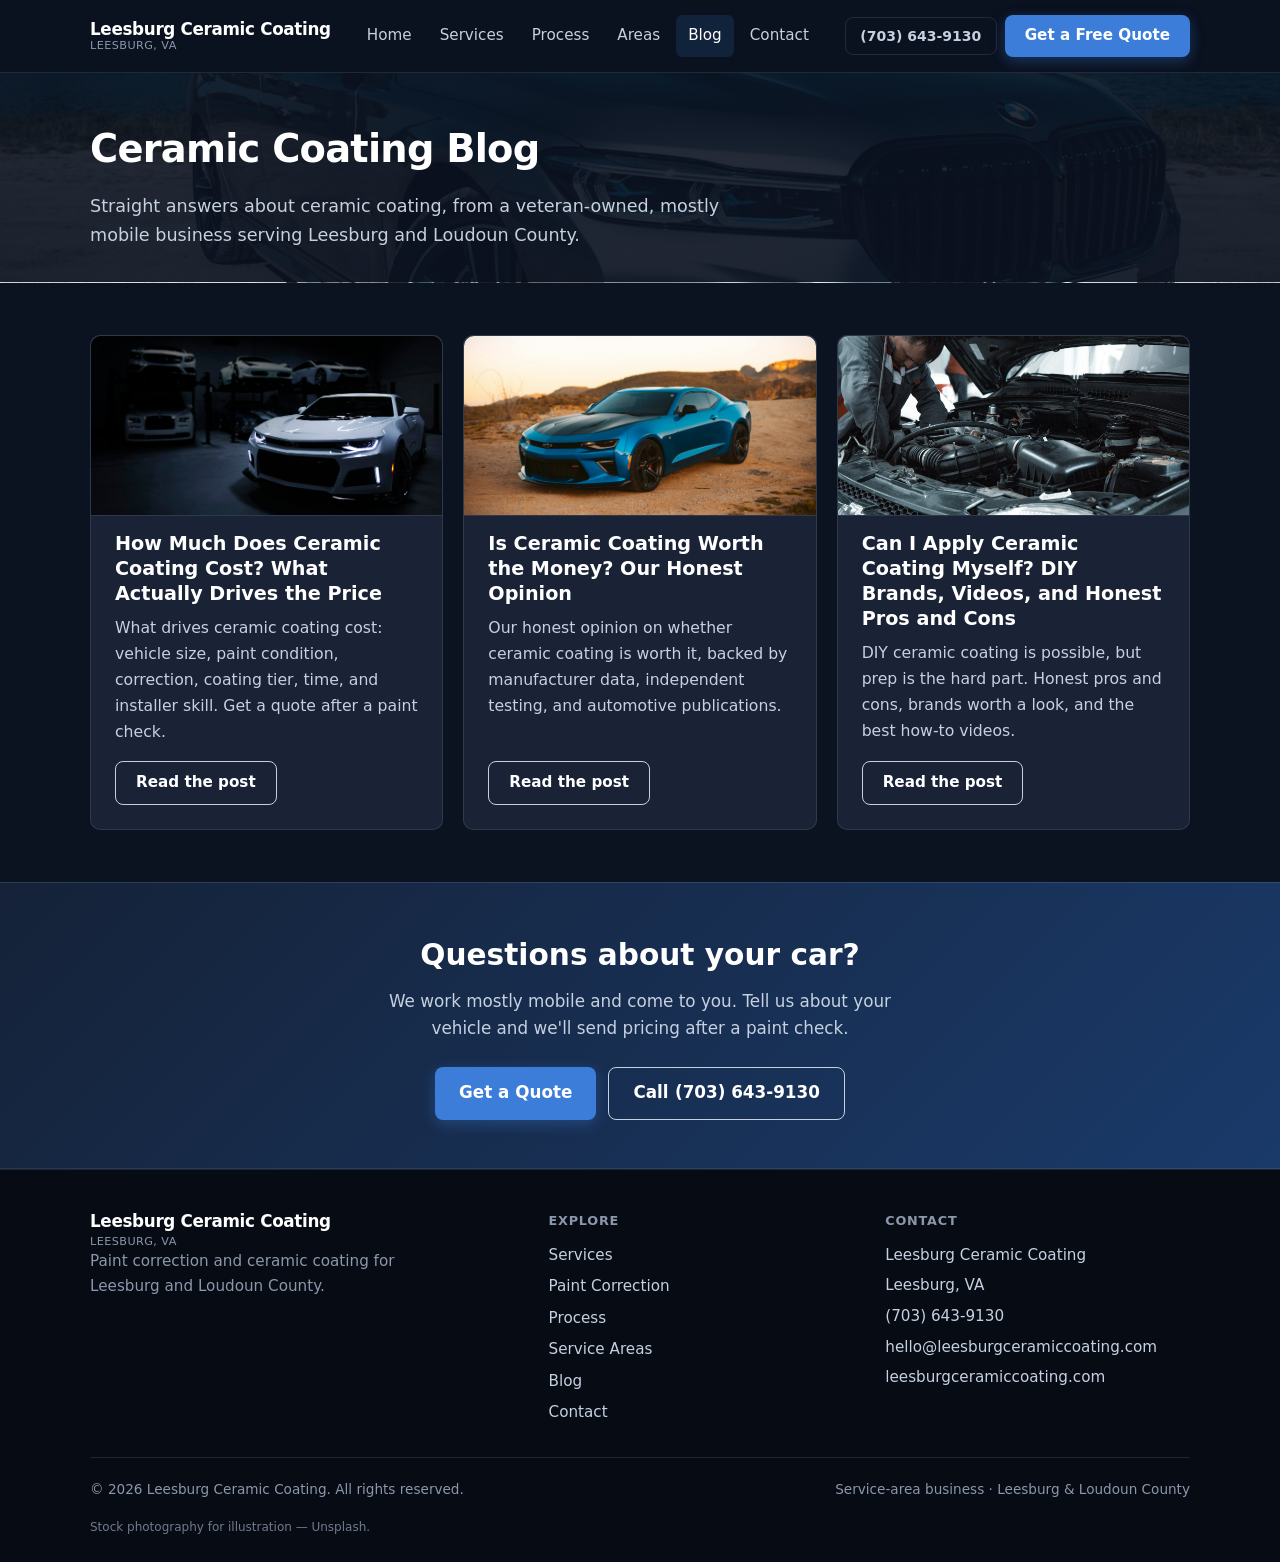
==== blog/index.html @ 0f0b4141 "Add blog section (3 posts), Blog nav/footer links, sitemap, related reading, hero path fix - /blog/ " ====
<!DOCTYPE html>
<html lang="en">
<head>
  <meta charset="UTF-8">
  <meta name="viewport" content="width=device-width, initial-scale=1">
  <title>Ceramic Coating Blog | Leesburg Ceramic Coating</title>
  <meta name="description" content="Straight answers on ceramic coating from Bert, owner of a veteran-owned, mostly mobile business serving Leesburg and Loudoun County, VA.">
  <link rel="canonical" href="https://leesburgceramiccoating.com/blog/">
  <meta property="og:type" content="website">
  <meta property="og:title" content="Ceramic Coating Blog | Leesburg Ceramic Coating">
  <meta property="og:description" content="Straight answers on ceramic coating from Bert, owner of a veteran-owned, mostly mobile business serving Leesburg and Loudoun County, VA.">
  <meta property="og:url" content="https://leesburgceramiccoating.com/blog/">
  <meta property="og:site_name" content="Leesburg Ceramic Coating">
  <link rel="icon" href="/favicon.svg" type="image/svg+xml">
  <link rel="stylesheet" href="/css/styles.css">
  <script type="application/ld+json">
  {
    "@context": "https://schema.org",
    "@type": "Blog",
    "name": "Leesburg Ceramic Coating Blog",
    "url": "https://leesburgceramiccoating.com/blog/",
    "publisher": {
      "@type": "Organization",
      "name": "Leesburg Ceramic Coating",
      "url": "https://leesburgceramiccoating.com/"
    },
    "blogPost": [
      {
        "@type": "BlogPosting",
        "headline": "How Much Does Ceramic Coating Cost? What Actually Drives the Price",
        "url": "https://leesburgceramiccoating.com/blog/how-much-does-ceramic-coating-cost/",
        "datePublished": "2026-10-01"
      },
      {
        "@type": "BlogPosting",
        "headline": "Is Ceramic Coating Worth the Money? Our Honest Opinion",
        "url": "https://leesburgceramiccoating.com/blog/is-ceramic-coating-worth-the-money/",
        "datePublished": "2026-10-01"
      },
      {
        "@type": "BlogPosting",
        "headline": "Can I Apply Ceramic Coating Myself? DIY Brands, Videos, and Honest Pros and Cons",
        "url": "https://leesburgceramiccoating.com/blog/can-i-apply-ceramic-coating-myself/",
        "datePublished": "2026-10-01"
      }
    ]
  }
  </script>
</head>
<body>
  <header class="site-header">
    <div class="container header-inner">
      <a class="logo" href="/">Leesburg Ceramic Coating<span>Leesburg, VA</span></a>
      <button class="nav-toggle" type="button" aria-expanded="false" aria-controls="main-nav">Menu</button>
      <nav class="main-nav" id="main-nav" aria-label="Primary">
        <a href="/index.html">Home</a>
        <a href="/services.html">Services</a>
        <a href="/process.html">Process</a>
        <a href="/areas.html">Areas</a>
        <a href="/blog/" aria-current="page">Blog</a>
        <a href="/contact.html">Contact</a>
      </nav>
      <div class="header-cta">
        <a class="btn btn-ghost js-phone-link js-phone" href="tel:+17036439130">(703) 643-9130</a>
        <a class="btn btn-primary" href="/contact.html">Get a Free Quote</a>
      </div>
    </div>
  </header>

  <main>
    <section class="page-hero page-hero--photo" style="--page-hero-bg: url('/images/detailing-cloth.jpg')">
      <div class="container">
        <h1>Ceramic Coating Blog</h1>
        <p>Straight answers about ceramic coating, from a veteran-owned, mostly mobile business serving Leesburg and Loudoun County.</p>
      </div>
    </section>

    <section class="section">
      <div class="container">
        <div class="grid-3">
          <article class="card blog-card">
            <div class="card-img"><img src="/images/black-gloss.jpg" alt="" width="600" height="360" loading="lazy"></div>
            <h2><a href="/blog/how-much-does-ceramic-coating-cost/">How Much Does Ceramic Coating Cost? What Actually Drives the Price</a></h2>
            <p>What drives ceramic coating cost: vehicle size, paint condition, correction, coating tier, time, and installer skill. Get a quote after a paint check.</p>
            <a class="btn btn-outline" href="/blog/how-much-does-ceramic-coating-cost/">Read the post</a>
          </article>
          <article class="card blog-card">
            <div class="card-img"><img src="/images/water-beads.jpg" alt="" width="600" height="360" loading="lazy"></div>
            <h2><a href="/blog/is-ceramic-coating-worth-the-money/">Is Ceramic Coating Worth the Money? Our Honest Opinion</a></h2>
            <p>Our honest opinion on whether ceramic coating is worth it, backed by manufacturer data, independent testing, and automotive publications.</p>
            <a class="btn btn-outline" href="/blog/is-ceramic-coating-worth-the-money/">Read the post</a>
          </article>
          <article class="card blog-card">
            <div class="card-img"><img src="/images/polish-work.jpg" alt="" width="600" height="360" loading="lazy"></div>
            <h2><a href="/blog/can-i-apply-ceramic-coating-myself/">Can I Apply Ceramic Coating Myself? DIY Brands, Videos, and Honest Pros and Cons</a></h2>
            <p>DIY ceramic coating is possible, but prep is the hard part. Honest pros and cons, brands worth a look, and the best how-to videos.</p>
            <a class="btn btn-outline" href="/blog/can-i-apply-ceramic-coating-myself/">Read the post</a>
          </article>
        </div>
      </div>
    </section>

    <section class="cta-band">
      <div class="container">
        <h2>Questions about your car?</h2>
        <p>We work mostly mobile and come to you. Tell us about your vehicle and we'll send pricing after a paint check.</p>
        <div class="cta-actions">
          <a class="btn btn-primary btn-lg" href="/contact.html">Get a Quote</a>
          <a class="btn btn-outline btn-lg js-phone-link" href="tel:+17036439130">Call <span class="js-phone">(703) 643-9130</span></a>
        </div>
      </div>
    </section>
  </main>

  <footer class="site-footer">
    <div class="container">
      <div class="footer-grid">
        <div class="footer-brand">
          <a class="logo" href="/">Leesburg Ceramic Coating<span>Leesburg, VA</span></a>
          <p>Paint correction and ceramic coating for Leesburg and Loudoun County.</p>
        </div>
        <div class="footer-col">
          <h3>Explore</h3>
          <ul>
            <li><a href="/services.html">Services</a></li>
            <li><a href="/paint-correction.html">Paint Correction</a></li>
            <li><a href="/process.html">Process</a></li>
            <li><a href="/areas.html">Service Areas</a></li>
            <li><a href="/blog/">Blog</a></li>
            <li><a href="/contact.html">Contact</a></li>
          </ul>
        </div>
        <div class="footer-col">
          <h3>Contact</h3>
          <div class="footer-nap">
            <span>Leesburg Ceramic Coating</span>
            <span>Leesburg, VA</span>
            <a class="js-phone-link js-phone" href="tel:+17036439130">(703) 643-9130</a>
            <a href="mailto:hello@leesburgceramiccoating.com">hello@leesburgceramiccoating.com</a>
            <a href="https://leesburgceramiccoating.com">leesburgceramiccoating.com</a>
          </div>
        </div>
      </div>
      <div class="footer-bottom">
        <span>&copy; <span id="y"></span> Leesburg Ceramic Coating. All rights reserved.</span>
        <span>Service-area business · Leesburg &amp; Loudoun County</span>
        <span class="footer-attr">Stock photography for illustration — Unsplash.</span>
      </div>
    </div>
  </footer>
  <script>document.getElementById("y").textContent = new Date().getFullYear();</script>
  <script src="/js/config.js"></script>
  <script src="/js/main.js"></script>
  <script type="text/javascript" src="https://cdn.callrail.com/companies/510680444/3d581bb9ada14aea2501/12/swap.js"></script>
</body>
</html>
---- css/styles.css ----
/* Leesburg Ceramic Coating — shared styles */
:root {
  --navy: #0b1220;
  --navy-2: #121a2b;
  --charcoal: #1a2336;
  --slate: #2a3548;
  --silver: #c5d0e0;
  --accent: #3b7dd8;
  --accent-hover: #5a96e8;
  --accent-soft: rgba(59, 125, 216, 0.15);
  --white: #ffffff;
  --off-white: #f4f6f9;
  --muted: #8b97ab;
  --text: #e8edf5;
  --text-dark: #1a2336;
  --border: rgba(197, 208, 224, 0.12);
  --radius: 10px;
  --shadow: 0 8px 30px rgba(0, 0, 0, 0.35);
  --max: 1100px;
  --header-h: 72px;
  --font: "Segoe UI", system-ui, -apple-system, BlinkMacSystemFont, "Helvetica Neue", Arial, sans-serif;
}

*, *::before, *::after { box-sizing: border-box; margin: 0; padding: 0; }

html { scroll-behavior: smooth; }

body {
  font-family: var(--font);
  background: var(--navy);
  color: var(--text);
  line-height: 1.65;
  font-size: 1.05rem;
  -webkit-font-smoothing: antialiased;
}

img { max-width: 100%; display: block; }
a { color: var(--accent-hover); text-decoration: none; }
a:hover { text-decoration: underline; }
ul { list-style: none; }

.container {
  width: min(100% - 2rem, var(--max));
  margin-inline: auto;
}

/* Header */
.site-header {
  position: sticky;
  top: 0;
  z-index: 100;
  background: rgba(11, 18, 32, 0.92);
  backdrop-filter: blur(12px);
  border-bottom: 1px solid var(--border);
}

.header-inner {
  display: flex;
  align-items: center;
  justify-content: space-between;
  gap: 1rem;
  min-height: var(--header-h);
}

.logo {
  font-weight: 700;
  font-size: 1.05rem;
  color: var(--white);
  letter-spacing: -0.02em;
  text-decoration: none;
  line-height: 1.25;
}
.logo:hover { text-decoration: none; color: var(--silver); }
.logo span { display: block; font-size: 0.7rem; font-weight: 500; color: var(--muted); letter-spacing: 0.04em; text-transform: uppercase; }

.nav-toggle {
  display: none;
  background: transparent;
  border: 1px solid var(--border);
  color: var(--white);
  padding: 0.45rem 0.7rem;
  border-radius: 6px;
  cursor: pointer;
  font-size: 0.9rem;
}

.nav-toggle[aria-expanded="true"] { border-color: var(--accent); }

.main-nav {
  display: flex;
  align-items: center;
  gap: 0.25rem;
}

.main-nav a {
  color: var(--silver);
  padding: 0.5rem 0.75rem;
  border-radius: 6px;
  font-size: 0.95rem;
  font-weight: 500;
  text-decoration: none;
}
.main-nav a:hover,
.main-nav a[aria-current="page"] {
  color: var(--white);
  background: var(--accent-soft);
  text-decoration: none;
}

.header-cta {
  display: flex;
  align-items: center;
  gap: 0.5rem;
  flex-shrink: 0;
}

.btn {
  display: inline-flex;
  align-items: center;
  justify-content: center;
  gap: 0.4rem;
  padding: 0.7rem 1.25rem;
  border-radius: 8px;
  font-weight: 600;
  font-size: 0.95rem;
  border: none;
  cursor: pointer;
  text-decoration: none;
  transition: background 0.15s, transform 0.1s, box-shadow 0.15s;
  line-height: 1.3;
}
.btn:hover { text-decoration: none; transform: translateY(-1px); }
.btn:active { transform: translateY(0); }

.btn-primary {
  background: var(--accent);
  color: var(--white);
  box-shadow: 0 4px 14px rgba(59, 125, 216, 0.35);
}
.btn-primary:hover { background: var(--accent-hover); color: var(--white); }

.btn-outline {
  background: transparent;
  color: var(--white);
  border: 1px solid var(--silver);
}
.btn-outline:hover { background: rgba(255,255,255,0.06); color: var(--white); border-color: var(--white); }

.btn-ghost {
  background: transparent;
  color: var(--silver);
  border: 1px solid var(--border);
  padding: 0.55rem 0.9rem;
  font-size: 0.875rem;
}
.btn-ghost:hover { color: var(--white); border-color: var(--accent); }

.btn-lg { padding: 0.9rem 1.5rem; font-size: 1.05rem; }
.btn-block { width: 100%; }

/* Hero */
.hero {
  position: relative;
  isolation: isolate;
  padding: 3.5rem 0 3rem;
  min-height: 420px;
  display: flex;
  align-items: center;
  background-color: var(--navy-2);
  background-image:
    radial-gradient(ellipse 80% 60% at 70% 20%, rgba(59, 125, 216, 0.18), transparent 55%),
    linear-gradient(180deg, var(--navy-2) 0%, var(--navy) 100%);
  background-size: cover;
  background-position: center;
  background-repeat: no-repeat;
  border-bottom: 1px solid var(--border);
}
.hero.hero--photo {
  background-image:
    linear-gradient(105deg, rgba(11, 18, 32, 0.92) 0%, rgba(11, 18, 32, 0.78) 45%, rgba(11, 18, 32, 0.55) 100%),
    var(--hero-bg, none);
}
.hero > .container {
  position: relative;
  z-index: 1;
  width: min(100% - 2rem, var(--max));
}

.hero-grid {
  display: grid;
  gap: 2.5rem;
  align-items: center;
}

@media (min-width: 800px) {
  .hero-grid { grid-template-columns: 1.2fr 0.8fr; }
}

.hero-badge {
  display: inline-block;
  font-size: 0.75rem;
  font-weight: 600;
  letter-spacing: 0.06em;
  text-transform: uppercase;
  color: var(--accent-hover);
  background: var(--accent-soft);
  padding: 0.35rem 0.75rem;
  border-radius: 999px;
  margin-bottom: 1rem;
}

.hero h1 {
  font-size: clamp(1.85rem, 4.5vw, 2.75rem);
  line-height: 1.15;
  letter-spacing: -0.03em;
  color: var(--white);
  margin-bottom: 1rem;
}

.hero-lead {
  font-size: 1.15rem;
  color: var(--silver);
  max-width: 36rem;
  margin-bottom: 1.75rem;
}

.hero-actions {
  display: flex;
  flex-wrap: wrap;
  gap: 0.75rem;
  margin-bottom: 1.5rem;
}

.hero-note {
  font-size: 0.9rem;
  color: var(--muted);
}

.hero-card {
  background: var(--charcoal);
  border: 1px solid var(--border);
  border-radius: calc(var(--radius) + 4px);
  padding: 1.75rem;
  box-shadow: var(--shadow);
}

.hero-card h2 {
  font-size: 1.1rem;
  color: var(--white);
  margin-bottom: 1rem;
}

.hero-card ul { display: grid; gap: 0.75rem; }
.hero-card li {
  display: flex;
  gap: 0.65rem;
  align-items: flex-start;
  color: var(--silver);
  font-size: 0.95rem;
}
.hero-card li::before {
  content: "";
  flex-shrink: 0;
  width: 8px;
  height: 8px;
  margin-top: 0.45rem;
  border-radius: 50%;
  background: var(--accent);
}

/* Sections */
.section { padding: 3.25rem 0; }
.section-alt { background: var(--navy-2); border-block: 1px solid var(--border); }
.section-light {
  background: var(--off-white);
  color: var(--text-dark);
  border-block: 1px solid #dde3ee;
}
.section-light h2,
.section-light h3 { color: var(--navy); }
.section-light p,
.section-light li { color: #3a4558; }
.section-light .muted { color: #5a667a; }

.section-header {
  text-align: center;
  max-width: 40rem;
  margin: 0 auto 2.5rem;
}
.section-header h2 {
  font-size: clamp(1.5rem, 3vw, 2rem);
  letter-spacing: -0.02em;
  color: var(--white);
  margin-bottom: 0.75rem;
}
.section-header p { color: var(--muted); }

.section-light .section-header h2 { color: var(--navy); }
.section-light .section-header p { color: #5a667a; }

/* Cards / grids */
.grid-3 {
  display: grid;
  gap: 1.25rem;
}
@media (min-width: 700px) {
  .grid-3 { grid-template-columns: repeat(3, 1fr); }
}

.grid-2 {
  display: grid;
  gap: 1.25rem;
}
@media (min-width: 700px) {
  .grid-2 { grid-template-columns: repeat(2, 1fr); }
}

.card {
  background: var(--charcoal);
  border: 1px solid var(--border);
  border-radius: var(--radius);
  padding: 1.5rem;
}
.card h3 {
  font-size: 1.15rem;
  color: var(--white);
  margin-bottom: 0.5rem;
}
.card p, .card li { color: var(--silver); font-size: 0.98rem; }
.card ul { margin-top: 0.75rem; display: grid; gap: 0.4rem; }
.card li {
  padding-left: 1.1rem;
  position: relative;
}
.card li::before {
  content: "–";
  position: absolute;
  left: 0;
  color: var(--accent);
}

.card-popular {
  border-color: var(--accent);
  box-shadow: 0 0 0 1px var(--accent), var(--shadow);
  position: relative;
}
.card-badge {
  position: absolute;
  top: -0.65rem;
  right: 1rem;
  background: var(--accent);
  color: var(--white);
  font-size: 0.7rem;
  font-weight: 700;
  letter-spacing: 0.04em;
  text-transform: uppercase;
  padding: 0.25rem 0.6rem;
  border-radius: 999px;
}

.section-light .card {
  background: var(--white);
  border-color: #dde3ee;
  box-shadow: 0 4px 16px rgba(11, 18, 32, 0.06);
}
.section-light .card h3 { color: var(--navy); }
.section-light .card p,
.section-light .card li { color: #3a4558; }

.step-num {
  display: inline-flex;
  align-items: center;
  justify-content: center;
  width: 2rem;
  height: 2rem;
  border-radius: 50%;
  background: var(--accent-soft);
  color: var(--accent-hover);
  font-weight: 700;
  font-size: 0.9rem;
  margin-bottom: 0.75rem;
}

/* CTA band */
.cta-band {
  padding: 3rem 0;
  background: linear-gradient(135deg, #152238 0%, #1a3a6a 100%);
  border-block: 1px solid var(--border);
  text-align: center;
}
.cta-band h2 {
  font-size: clamp(1.4rem, 3vw, 1.85rem);
  color: var(--white);
  margin-bottom: 0.5rem;
}
.cta-band p {
  color: var(--silver);
  margin-bottom: 1.5rem;
  max-width: 32rem;
  margin-inline: auto;
}
.cta-actions {
  display: flex;
  flex-wrap: wrap;
  gap: 0.75rem;
  justify-content: center;
}

/* Page hero (inner pages) */
.page-hero {
  position: relative;
  isolation: isolate;
  padding: 2.75rem 0 2rem;
  background-color: var(--navy-2);
  background-image: linear-gradient(180deg, var(--navy-2), var(--navy));
  background-size: cover;
  background-position: center;
  background-repeat: no-repeat;
  border-bottom: 1px solid var(--border);
}
.page-hero.page-hero--photo {
  min-height: 200px;
  background-image:
    linear-gradient(180deg, rgba(11, 18, 32, 0.88) 0%, rgba(11, 18, 32, 0.92) 100%),
    var(--page-hero-bg, none);
}
.page-hero > .container {
  position: relative;
  z-index: 1;
}
.page-hero h1 {
  font-size: clamp(1.75rem, 4vw, 2.4rem);
  letter-spacing: -0.02em;
  color: var(--white);
  margin-bottom: 0.75rem;
}
.page-hero p {
  color: var(--silver);
  max-width: 40rem;
  font-size: 1.1rem;
}

/* Process timeline */
.process-list {
  display: grid;
  gap: 0;
  max-width: 42rem;
  margin-inline: auto;
}
.process-item {
  display: grid;
  grid-template-columns: auto 1fr;
  gap: 1.25rem;
  padding-bottom: 2rem;
  position: relative;
}
.process-item:not(:last-child)::before {
  content: "";
  position: absolute;
  left: 1.15rem;
  top: 2.5rem;
  bottom: 0;
  width: 2px;
  background: var(--border);
}
.process-item .step-num { margin-bottom: 0; }
.process-item h3 {
  color: var(--white);
  font-size: 1.15rem;
  margin-bottom: 0.35rem;
}
.process-item p { color: var(--silver); }

/* FAQ */
.faq { display: grid; gap: 1rem; max-width: 42rem; margin-inline: auto; }
.faq details {
  background: var(--charcoal);
  border: 1px solid var(--border);
  border-radius: var(--radius);
  padding: 1rem 1.25rem;
}
.faq summary {
  cursor: pointer;
  font-weight: 600;
  color: var(--white);
  list-style: none;
}
.faq summary::-webkit-details-marker { display: none; }
.faq summary::after {
  content: "+";
  float: right;
  color: var(--accent);
  font-weight: 700;
}
.faq details[open] summary::after { content: "–"; }
.faq details p {
  margin-top: 0.75rem;
  color: var(--silver);
  font-size: 0.98rem;
}

/* Areas */
.area-tags {
  display: flex;
  flex-wrap: wrap;
  gap: 0.5rem;
  margin-top: 1rem;
}
.area-tag {
  background: var(--accent-soft);
  color: var(--accent-hover);
  padding: 0.35rem 0.75rem;
  border-radius: 999px;
  font-size: 0.875rem;
  font-weight: 500;
}

/* Contact */
.contact-grid {
  display: grid;
  gap: 2rem;
}
@media (min-width: 800px) {
  .contact-grid { grid-template-columns: 1fr 1.2fr; align-items: start; }
}

.contact-info {
  display: grid;
  gap: 1.25rem;
}
.info-block h3 {
  font-size: 0.8rem;
  text-transform: uppercase;
  letter-spacing: 0.06em;
  color: var(--muted);
  margin-bottom: 0.35rem;
}
.info-block a, .info-block p {
  color: var(--white);
  font-size: 1.1rem;
  font-weight: 600;
}
.info-block a:hover { color: var(--accent-hover); }

.contact-form {
  background: var(--charcoal);
  border: 1px solid var(--border);
  border-radius: calc(var(--radius) + 2px);
  padding: 1.75rem;
}
.contact-form h2 {
  color: var(--white);
  font-size: 1.25rem;
  margin-bottom: 0.35rem;
}
.form-note {
  font-size: 0.875rem;
  color: var(--muted);
  margin-bottom: 1.25rem;
}

.form-group {
  margin-bottom: 1rem;
}
.form-group label {
  display: block;
  font-size: 0.875rem;
  font-weight: 600;
  color: var(--silver);
  margin-bottom: 0.35rem;
}
.form-group label .req { color: var(--accent-hover); }
.form-group input,
.form-group textarea,
.form-group select {
  width: 100%;
  padding: 0.7rem 0.85rem;
  border-radius: 8px;
  border: 1px solid var(--slate);
  background: var(--navy);
  color: var(--white);
  font: inherit;
  font-size: 1rem;
}
.form-group input:focus,
.form-group textarea:focus {
  outline: 2px solid var(--accent);
  outline-offset: 1px;
  border-color: var(--accent);
}
.form-group textarea { min-height: 110px; resize: vertical; }

.form-row {
  display: grid;
  gap: 1rem;
}
@media (min-width: 500px) {
  .form-row { grid-template-columns: 1fr 1fr; }
}

.form-success {
  display: none;
  background: rgba(46, 160, 100, 0.15);
  border: 1px solid rgba(46, 160, 100, 0.4);
  color: #7ddea8;
  padding: 1rem;
  border-radius: 8px;
  margin-bottom: 1rem;
}
.form-success.is-visible { display: block; }

.form-error {
  display: none;
  background: rgba(200, 60, 60, 0.15);
  border: 1px solid rgba(200, 60, 60, 0.45);
  color: #f0a0a0;
  padding: 1rem;
  border-radius: 8px;
  margin-bottom: 1rem;
}
.form-error.is-visible { display: block; }

.form-hint {
  font-size: 0.8rem;
  color: var(--muted);
  margin-top: 0.75rem;
}

/* Footer */
.site-footer {
  background: #070b14;
  border-top: 1px solid var(--border);
  padding: 2.5rem 0 1.5rem;
  font-size: 0.95rem;
}
.footer-grid {
  display: grid;
  gap: 2rem;
  margin-bottom: 2rem;
}
@media (min-width: 700px) {
  .footer-grid { grid-template-columns: 1.4fr 1fr 1fr; }
}
.footer-brand .logo { margin-bottom: 0.75rem; }
.footer-brand p { color: var(--muted); max-width: 22rem; }
.footer-col h3 {
  font-size: 0.8rem;
  text-transform: uppercase;
  letter-spacing: 0.06em;
  color: var(--muted);
  margin-bottom: 0.75rem;
}
.footer-col ul { display: grid; gap: 0.4rem; }
.footer-col a { color: var(--silver); }
.footer-col a:hover { color: var(--white); }
.footer-nap {
  color: var(--silver);
  display: grid;
  gap: 0.35rem;
}
.footer-nap a { color: var(--silver); }
.footer-bottom {
  padding-top: 1.25rem;
  border-top: 1px solid var(--border);
  display: flex;
  flex-wrap: wrap;
  gap: 0.75rem;
  justify-content: space-between;
  color: var(--muted);
  font-size: 0.85rem;
}

/* Utility */
.muted { color: var(--muted); }
.mt-1 { margin-top: 0.5rem; }
.mt-2 { margin-top: 1rem; }
.mt-3 { margin-top: 1.5rem; }
.text-center { text-align: center; }
.sr-only,
.hp-field {
  position: absolute;
  width: 1px;
  height: 1px;
  padding: 0;
  margin: -1px;
  overflow: hidden;
  clip: rect(0,0,0,0);
  border: 0;
}

/* Mobile nav */
@media (max-width: 900px) {
  .nav-toggle { display: block; }
  .main-nav {
    display: none;
    position: absolute;
    top: var(--header-h);
    left: 0;
    right: 0;
    flex-direction: column;
    align-items: stretch;
    background: var(--navy-2);
    border-bottom: 1px solid var(--border);
    padding: 0.75rem 1rem 1rem;
    gap: 0.15rem;
  }
  .main-nav.is-open { display: flex; }
  .main-nav a { padding: 0.75rem 1rem; }
  .header-cta .btn-ghost { display: none; }
  .site-header { position: sticky; }
  .header-inner { position: relative; flex-wrap: wrap; }
  body { padding-bottom: 4.5rem; }
  .mobile-call-bar { display: flex; }
}

/* ========== Photo / media helpers ========== */
.img-frame {
  border-radius: var(--radius);
  overflow: hidden;
  border: 1px solid var(--border);
  background: var(--charcoal);
}
.img-frame img {
  width: 100%;
  height: 100%;
  object-fit: cover;
  display: block;
}

.card-img {
  margin: -1.5rem -1.5rem 1rem;
  height: 180px;
  border-radius: var(--radius) var(--radius) 0 0;
  overflow: hidden;
  border-bottom: 1px solid var(--border);
}
.card-img img {
  width: 100%;
  height: 100%;
  object-fit: cover;
}
.card-popular .card-img {
  border-radius: var(--radius) var(--radius) 0 0;
}

.photo-grid {
  display: grid;
  gap: 1.25rem;
  margin-top: 2.5rem;
}
@media (min-width: 700px) {
  .photo-grid { grid-template-columns: repeat(3, 1fr); }
}
.photo-grid figure {
  margin: 0;
}
.photo-grid .img-frame {
  height: 220px;
}
@media (min-width: 700px) {
  .photo-grid .img-frame { height: 260px; }
}
.photo-grid figcaption {
  margin-top: 0.65rem;
  font-size: 0.9rem;
  color: var(--muted);
  text-align: center;
  font-weight: 500;
}

.banner-img {
  margin-top: 1.75rem;
  height: 220px;
  max-width: 100%;
}
@media (min-width: 700px) {
  .banner-img { height: 300px; }
}
.banner-img img {
  width: 100%;
  height: 100%;
  object-fit: cover;
}

.split {
  display: grid;
  gap: 1.5rem;
  align-items: center;
  margin-bottom: 2.5rem;
}
@media (min-width: 800px) {
  .split {
    grid-template-columns: 1fr 1fr;
    gap: 2.5rem;
  }
  .split--reverse .split-media { order: 2; }
  .split--reverse .split-body { order: 1; }
}
.split-media .img-frame {
  height: 240px;
}
@media (min-width: 800px) {
  .split-media .img-frame { height: 280px; }
}
.split-body h3 {
  color: var(--white);
  font-size: 1.25rem;
  margin-bottom: 0.5rem;
}
.split-body p {
  color: var(--silver);
}
.split .step-num {
  margin-bottom: 0.75rem;
}

.contact-side-img {
  margin-top: 1.5rem;
  height: 200px;
}
@media (min-width: 800px) {
  .contact-side-img { height: 240px; }
}

.footer-attr {
  flex-basis: 100%;
  width: 100%;
  margin-top: 0.35rem;
  font-size: 0.75rem;
  color: var(--muted);
  opacity: 0.8;
}



.process-splits {
  max-width: 960px;
  margin-inline: auto;
}


/* Sticky mobile call bar — visible only under 900px */
.mobile-call-bar {
  display: none;
  position: fixed;
  bottom: 0;
  left: 0;
  right: 0;
  z-index: 200;
  gap: 0.65rem;
  padding: 0.65rem 0.85rem calc(0.65rem + env(safe-area-inset-bottom, 0px));
  background: rgba(7, 11, 20, 0.96);
  backdrop-filter: blur(12px);
  border-top: 1px solid var(--border);
  box-shadow: 0 -8px 28px rgba(0, 0, 0, 0.4);
}
.mobile-call-bar__btn {
  flex: 1;
  display: inline-flex;
  align-items: center;
  justify-content: center;
  min-height: 2.75rem;
  padding: 0.65rem 0.75rem;
  border-radius: 8px;
  font-weight: 600;
  font-size: 0.95rem;
  text-decoration: none;
  text-align: center;
}
.mobile-call-bar__btn:hover { text-decoration: none; }
.mobile-call-bar__call {
  background: var(--accent);
  color: var(--white);
  border: 1px solid transparent;
}
.mobile-call-bar__call:hover { background: var(--accent-hover); color: var(--white); }
.mobile-call-bar__quote {
  background: transparent;
  color: var(--white);
  border: 1px solid var(--slate);
}
.mobile-call-bar__quote:hover {
  border-color: var(--accent);
  color: var(--white);
}


/* ========== Blog ========== */
.prose {
  max-width: 70ch;
  margin-inline: auto;
  color: var(--silver);
}
.prose > * + * { margin-top: 1.1rem; }
.prose h2 {
  color: var(--white);
  font-size: clamp(1.35rem, 3vw, 1.75rem);
  letter-spacing: -0.02em;
  line-height: 1.25;
  margin-top: 2.5rem;
}
.prose h3 {
  color: var(--white);
  font-size: 1.15rem;
  line-height: 1.3;
  margin-top: 1.75rem;
}
.prose strong { color: var(--white); }
.prose a { text-decoration: underline; text-underline-offset: 2px; }
.prose ul,
.prose ol { padding-left: 1.4rem; display: grid; gap: 0.5rem; }
.prose ul { list-style: disc; }
.prose ol { list-style: decimal; }
.prose li::marker { color: var(--accent); }
.prose blockquote {
  border-left: 3px solid var(--accent);
  padding-left: 1rem;
  color: var(--text);
}
.prose em { color: var(--muted); }
.prose .video-embed {
  position: relative;
  width: 100%;
  aspect-ratio: 16 / 9;
  border-radius: var(--radius);
  overflow: hidden;
  border: 1px solid var(--border);
  background: var(--navy-2);
}
.prose .video-embed iframe {
  position: absolute;
  inset: 0;
  width: 100%;
  height: 100%;
  border: 0;
}
.prose .video-embed + p { margin-top: 0.6rem; font-size: 0.9rem; }
.post-meta { color: var(--muted); font-size: 0.95rem; margin-top: 0.75rem; }
.blog-card { display: flex; flex-direction: column; }
.blog-card h2 { font-size: 1.2rem; line-height: 1.3; margin-bottom: 0.5rem; }
.blog-card h2 a { color: var(--white); }
.blog-card p { color: var(--silver); flex: 1; }
.blog-card .btn { align-self: flex-start; margin-top: 1rem; }
.related-reading { max-width: 42rem; margin-inline: auto; }
.related-reading h2 { color: var(--white); font-size: 1.35rem; margin-bottom: 0.75rem; text-align: center; }
.related-reading ul { display: grid; gap: 0.5rem; justify-content: center; text-align: center; }
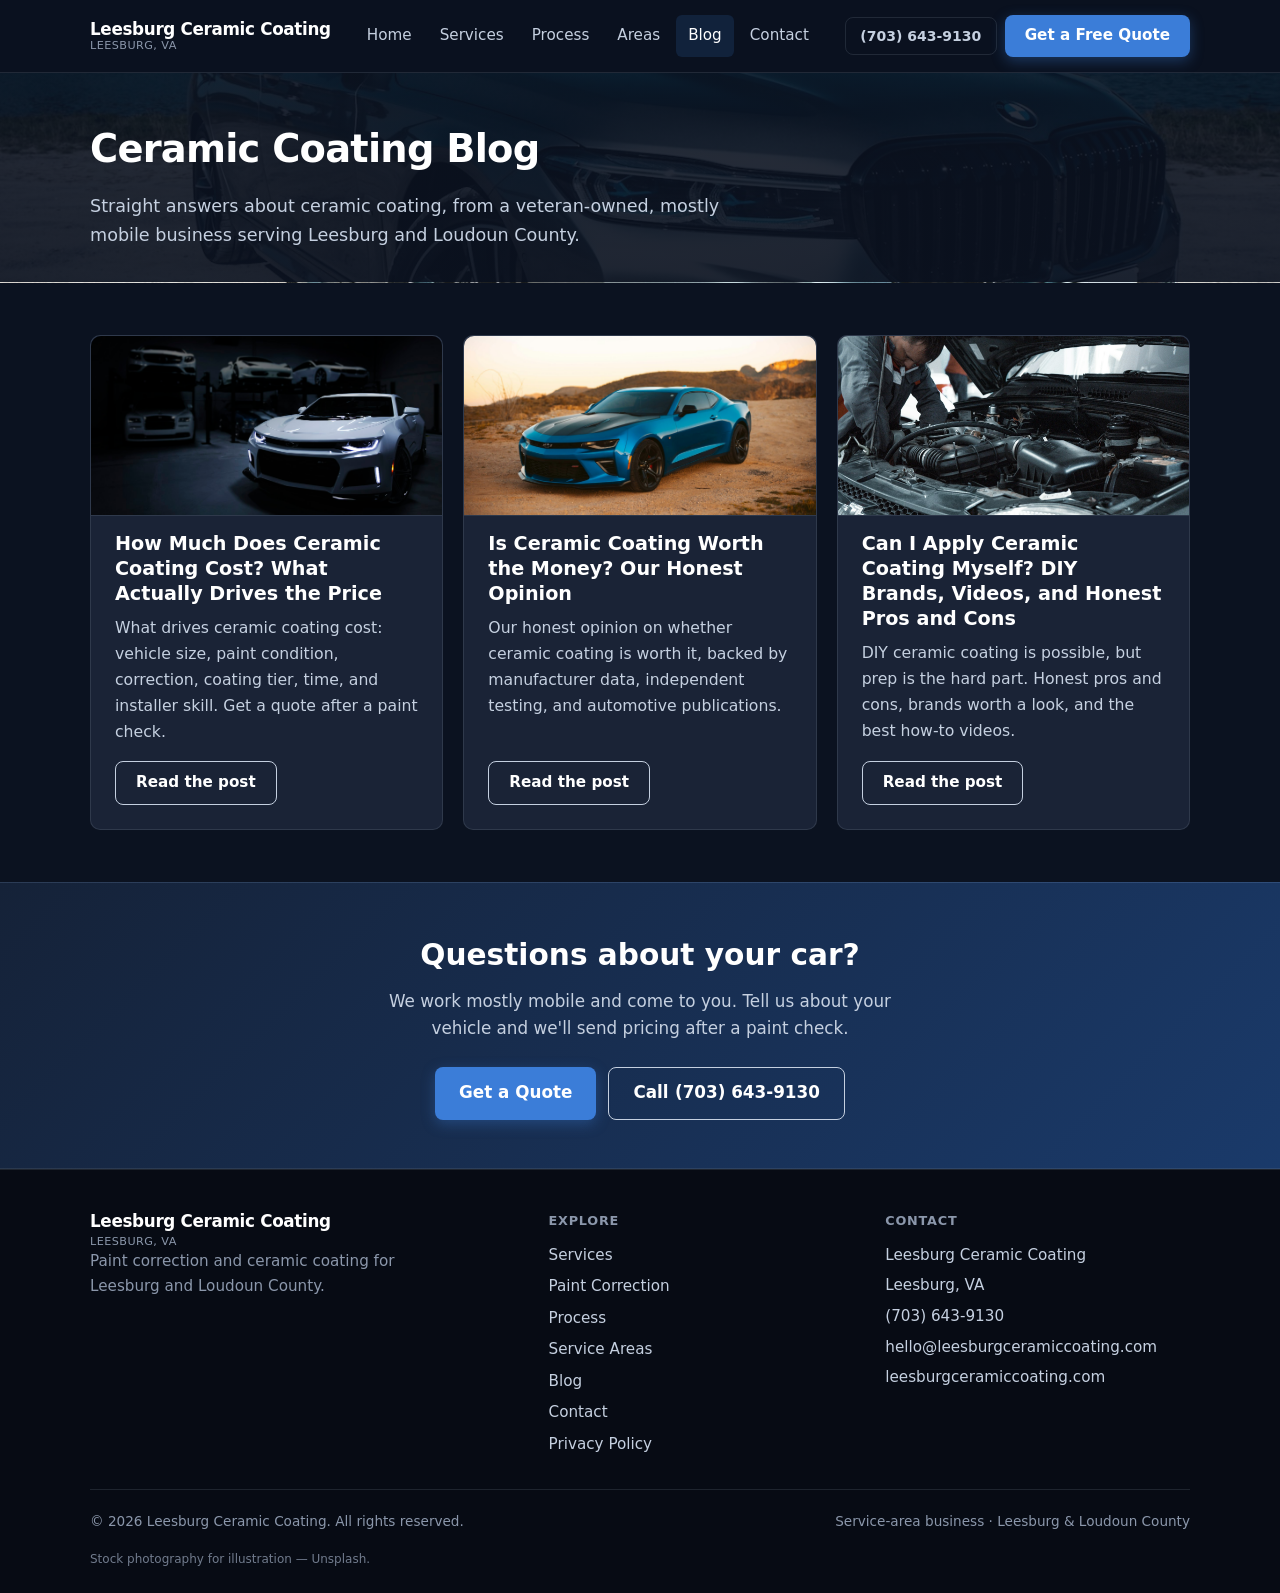
==== commit 8e1640da: "Launch fixes: customer-facing copy, remove bay/curing claims and badges, add privacy policy, canonic" ====
--- a/blog/index.html
+++ b/blog/index.html
@@ -4,11 +4,11 @@
   <meta charset="UTF-8">
   <meta name="viewport" content="width=device-width, initial-scale=1">
   <title>Ceramic Coating Blog | Leesburg Ceramic Coating</title>
-  <meta name="description" content="Straight answers on ceramic coating from Bert, owner of a veteran-owned, mostly mobile business serving Leesburg and Loudoun County, VA.">
+  <meta name="description" content="Straight answers on ceramic coating from a veteran-owned, mostly mobile business serving Leesburg and Loudoun County, VA.">
   <link rel="canonical" href="https://leesburgceramiccoating.com/blog/">
   <meta property="og:type" content="website">
   <meta property="og:title" content="Ceramic Coating Blog | Leesburg Ceramic Coating">
-  <meta property="og:description" content="Straight answers on ceramic coating from Bert, owner of a veteran-owned, mostly mobile business serving Leesburg and Loudoun County, VA.">
+  <meta property="og:description" content="Straight answers on ceramic coating from a veteran-owned, mostly mobile business serving Leesburg and Loudoun County, VA.">
   <meta property="og:url" content="https://leesburgceramiccoating.com/blog/">
   <meta property="og:site_name" content="Leesburg Ceramic Coating">
   <link rel="icon" href="/favicon.svg" type="image/svg+xml">
@@ -29,19 +29,19 @@
         "@type": "BlogPosting",
         "headline": "How Much Does Ceramic Coating Cost? What Actually Drives the Price",
         "url": "https://leesburgceramiccoating.com/blog/how-much-does-ceramic-coating-cost/",
-        "datePublished": "2026-10-01"
+        "datePublished": "2026-09-29"
       },
       {
         "@type": "BlogPosting",
         "headline": "Is Ceramic Coating Worth the Money? Our Honest Opinion",
         "url": "https://leesburgceramiccoating.com/blog/is-ceramic-coating-worth-the-money/",
-        "datePublished": "2026-10-01"
+        "datePublished": "2026-09-19"
       },
       {
         "@type": "BlogPosting",
         "headline": "Can I Apply Ceramic Coating Myself? DIY Brands, Videos, and Honest Pros and Cons",
         "url": "https://leesburgceramiccoating.com/blog/can-i-apply-ceramic-coating-myself/",
-        "datePublished": "2026-10-01"
+        "datePublished": "2026-09-26"
       }
     ]
   }
@@ -53,7 +53,7 @@
       <a class="logo" href="/">Leesburg Ceramic Coating<span>Leesburg, VA</span></a>
       <button class="nav-toggle" type="button" aria-expanded="false" aria-controls="main-nav">Menu</button>
       <nav class="main-nav" id="main-nav" aria-label="Primary">
-        <a href="/index.html">Home</a>
+        <a href="/">Home</a>
         <a href="/services.html">Services</a>
         <a href="/process.html">Process</a>
         <a href="/areas.html">Areas</a>
@@ -128,6 +128,7 @@
             <li><a href="/areas.html">Service Areas</a></li>
             <li><a href="/blog/">Blog</a></li>
             <li><a href="/contact.html">Contact</a></li>
+            <li><a href="/privacy.html">Privacy Policy</a></li>
           </ul>
         </div>
         <div class="footer-col">
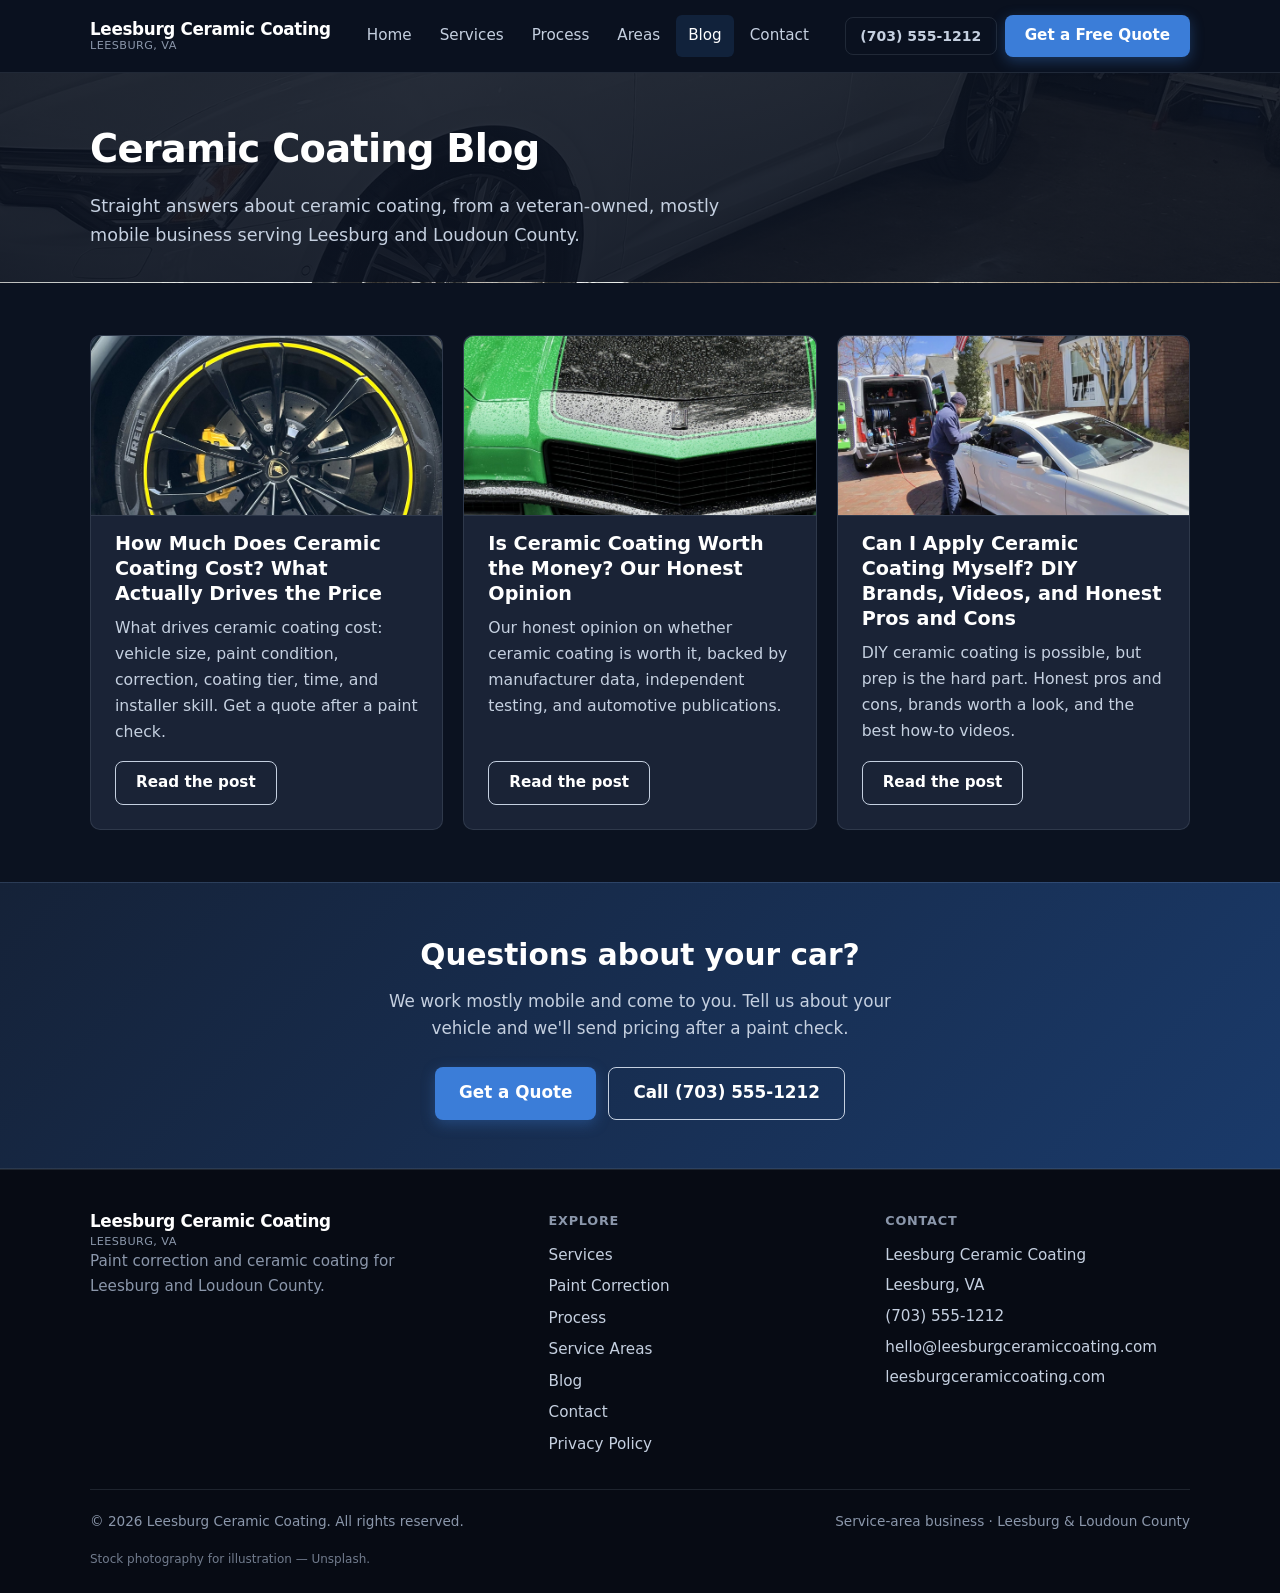
==== commit bf5ac9e9: "Change business phone to (703) 555-1212 (+17035551212) site-wide; note CallRail swap.js no longer ma" ====
--- a/blog/index.html
+++ b/blog/index.html
@@ -61,7 +61,7 @@
         <a href="/contact.html">Contact</a>
       </nav>
       <div class="header-cta">
-        <a class="btn btn-ghost js-phone-link js-phone" href="tel:+17036439130">(703) 643-9130</a>
+        <a class="btn btn-ghost js-phone-link js-phone" href="tel:+17035551212">(703) 555-1212</a>
         <a class="btn btn-primary" href="/contact.html">Get a Free Quote</a>
       </div>
     </div>
@@ -106,7 +106,7 @@
         <p>We work mostly mobile and come to you. Tell us about your vehicle and we'll send pricing after a paint check.</p>
         <div class="cta-actions">
           <a class="btn btn-primary btn-lg" href="/contact.html">Get a Quote</a>
-          <a class="btn btn-outline btn-lg js-phone-link" href="tel:+17036439130">Call <span class="js-phone">(703) 643-9130</span></a>
+          <a class="btn btn-outline btn-lg js-phone-link" href="tel:+17035551212">Call <span class="js-phone">(703) 555-1212</span></a>
         </div>
       </div>
     </section>
@@ -136,7 +136,7 @@
           <div class="footer-nap">
             <span>Leesburg Ceramic Coating</span>
             <span>Leesburg, VA</span>
-            <a class="js-phone-link js-phone" href="tel:+17036439130">(703) 643-9130</a>
+            <a class="js-phone-link js-phone" href="tel:+17035551212">(703) 555-1212</a>
             <a href="mailto:hello@leesburgceramiccoating.com">hello@leesburgceramiccoating.com</a>
             <a href="https://leesburgceramiccoating.com">leesburgceramiccoating.com</a>
           </div>
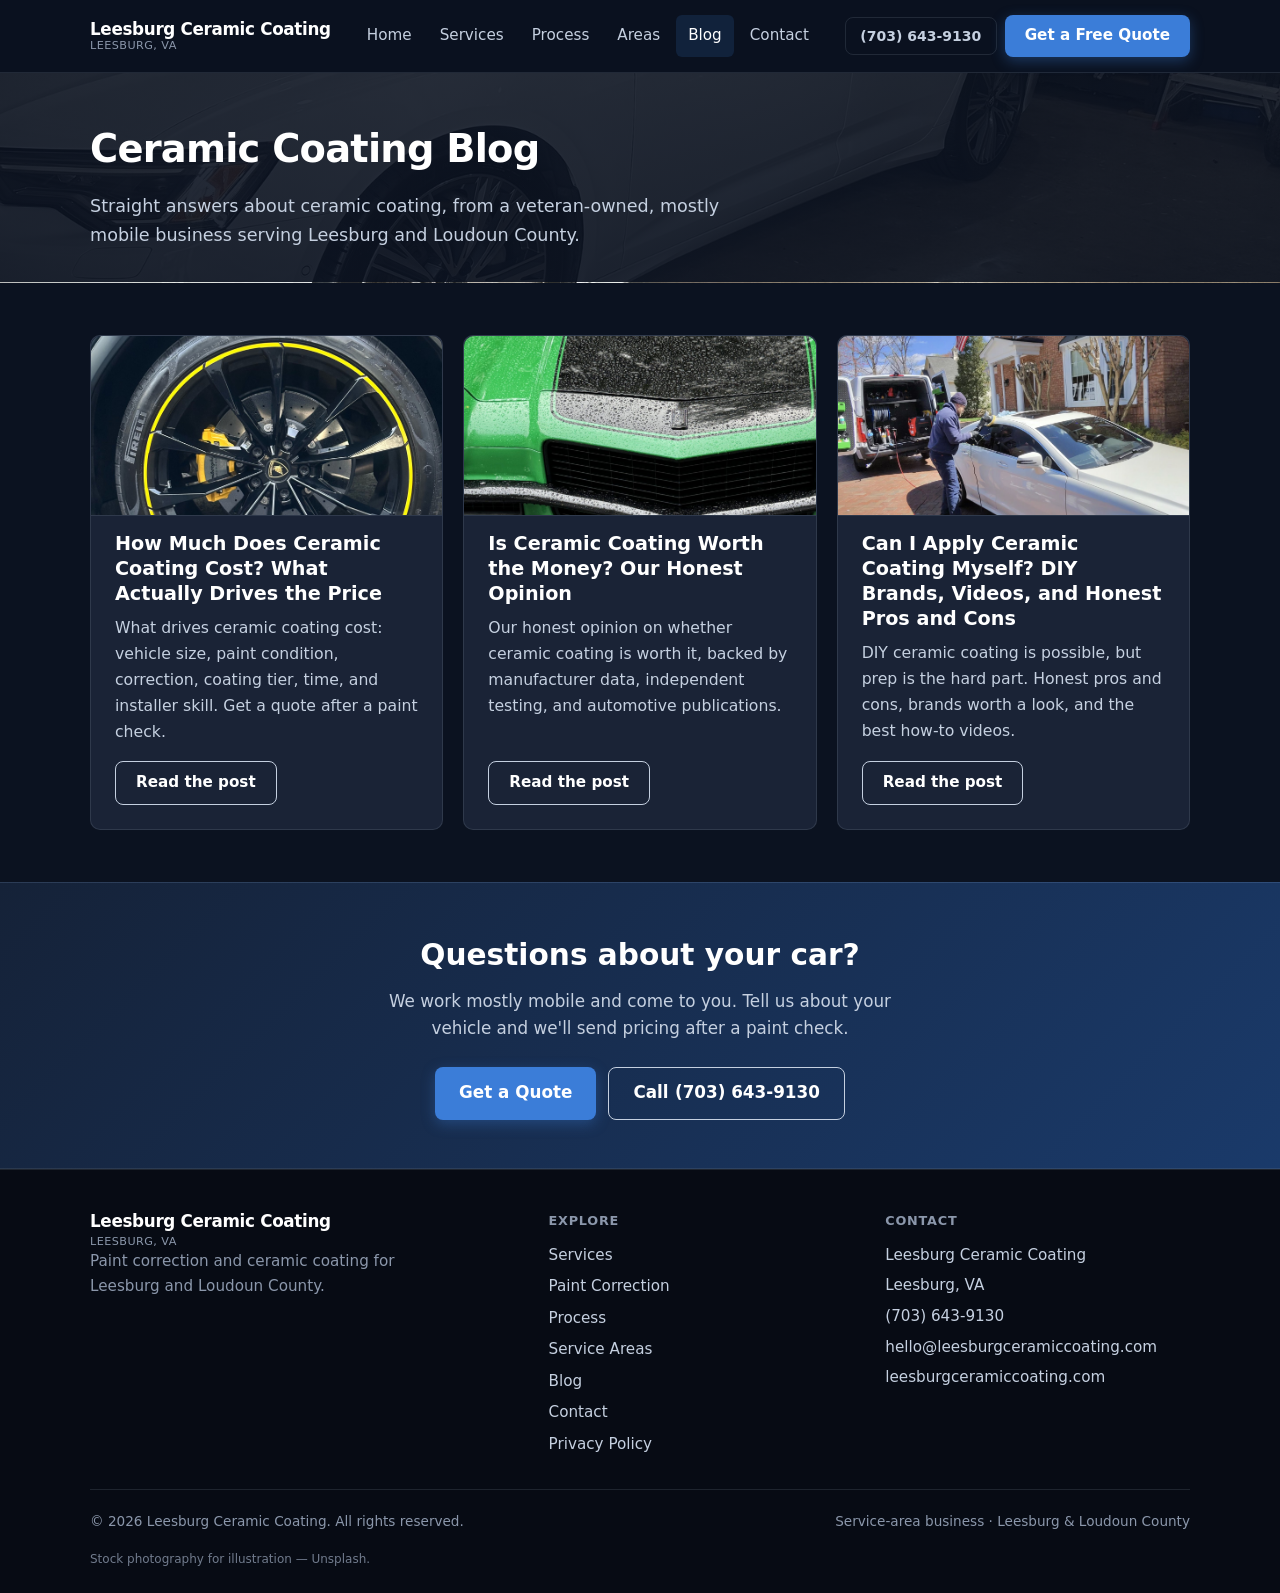
==== commit b04649bf: "Revert "Change business phone to (703) 555-1212 (+17035551212) site-wide; note CallRail swap.js no l" ====
--- a/blog/index.html
+++ b/blog/index.html
@@ -61,7 +61,7 @@
         <a href="/contact.html">Contact</a>
       </nav>
       <div class="header-cta">
-        <a class="btn btn-ghost js-phone-link js-phone" href="tel:+17035551212">(703) 555-1212</a>
+        <a class="btn btn-ghost js-phone-link js-phone" href="tel:+17036439130">(703) 643-9130</a>
         <a class="btn btn-primary" href="/contact.html">Get a Free Quote</a>
       </div>
     </div>
@@ -106,7 +106,7 @@
         <p>We work mostly mobile and come to you. Tell us about your vehicle and we'll send pricing after a paint check.</p>
         <div class="cta-actions">
           <a class="btn btn-primary btn-lg" href="/contact.html">Get a Quote</a>
-          <a class="btn btn-outline btn-lg js-phone-link" href="tel:+17035551212">Call <span class="js-phone">(703) 555-1212</span></a>
+          <a class="btn btn-outline btn-lg js-phone-link" href="tel:+17036439130">Call <span class="js-phone">(703) 643-9130</span></a>
         </div>
       </div>
     </section>
@@ -136,7 +136,7 @@
           <div class="footer-nap">
             <span>Leesburg Ceramic Coating</span>
             <span>Leesburg, VA</span>
-            <a class="js-phone-link js-phone" href="tel:+17035551212">(703) 555-1212</a>
+            <a class="js-phone-link js-phone" href="tel:+17036439130">(703) 643-9130</a>
             <a href="mailto:hello@leesburgceramiccoating.com">hello@leesburgceramiccoating.com</a>
             <a href="https://leesburgceramiccoating.com">leesburgceramiccoating.com</a>
           </div>
